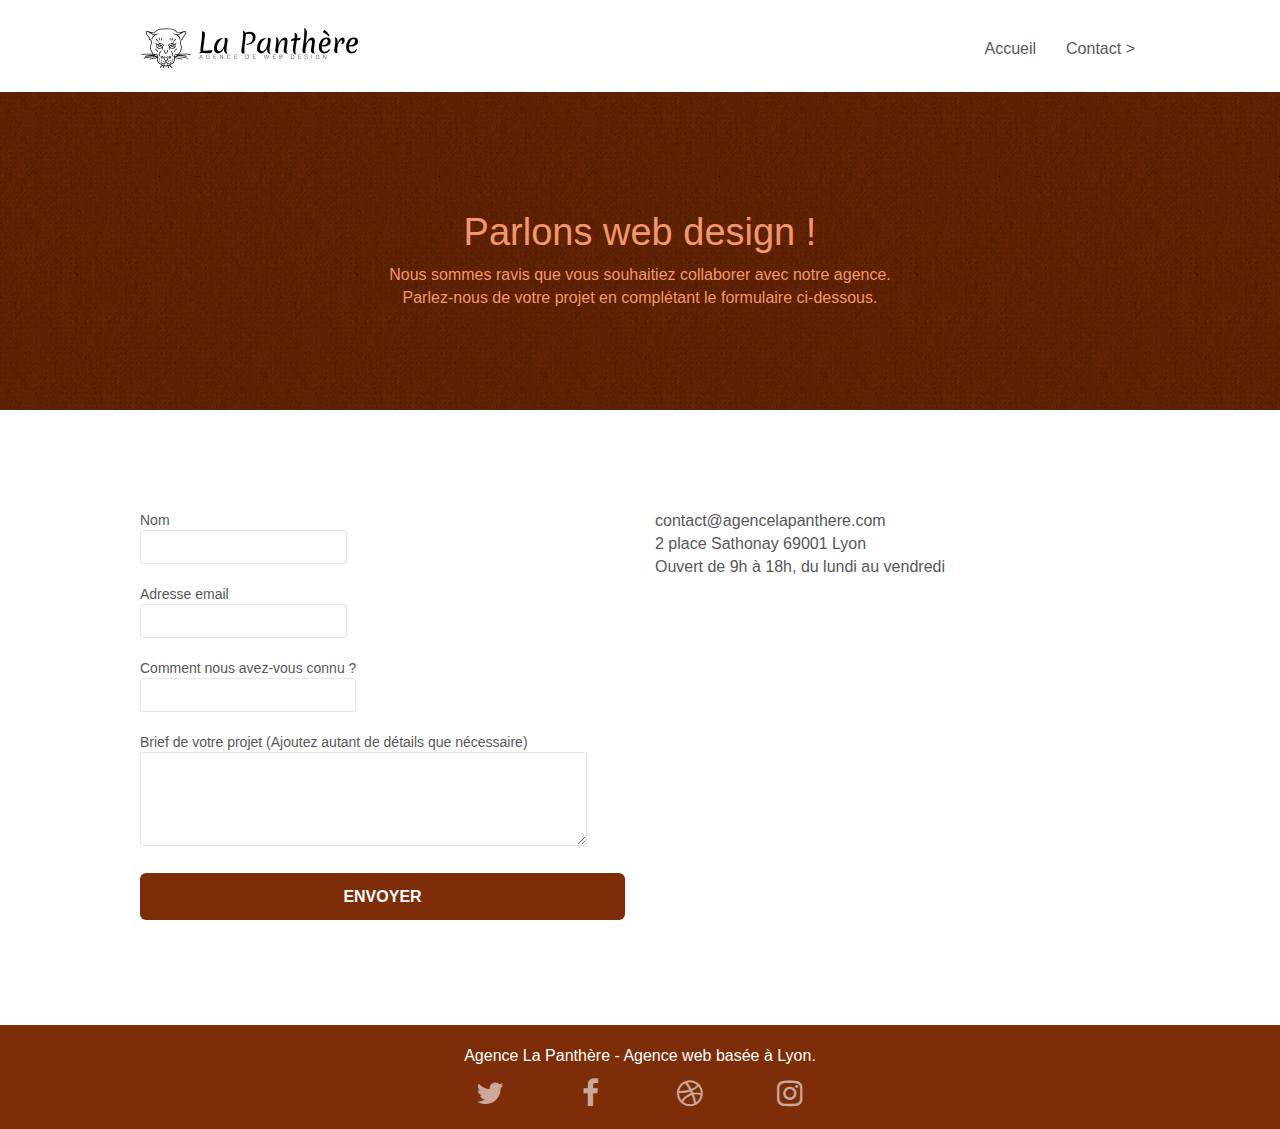
==== contact.html @ 17836293 "correction des liens de reseaux sociaux et ajouts de labels" ====
<!doctype html>
<html lang="fr">
<head>
    <meta charset="utf-8">
    <meta name="description" content="La Panthère est une agence de web design qui aide	les entreprises à devenir attractives et visibles sur internet. Nous travaillerons avec vous pour comprendre vos objectifs commerciaux afin de vous proposer le meilleur design possible avec une équipe de graphistes talentueux">
    <meta name="viewport" content="width=device-width, initial-scale=1.0, viewport-fit=cover">
    <link rel="shortcut icon" type="image/png" href="favicon.jpg">
    
	<link rel="stylesheet" type="text/css" href="./css/bootstrap.css">
	<link rel="stylesheet" type="text/css" href="style.css">
	<link rel="stylesheet" type="text/css" href="./css/font-awesome.css">
	<link rel="stylesheet" type="text/css" href="./css/et-line.css">
	
    
	
    <title>Contact</title>

    
<!-- Analytics -->
 
<!-- Analytics END -->
    
</head>
<body>
    
<!-- bloc-0 -->
<header class="bloc bgc-white l-bloc " id="bloc-0">
	<div class="container bloc-sm">
		<nav class="navbar row">
			<div class="navbar-header">
				<a class="navbar-brand" href="index.html"><img src="img/agence-la-panthere-monochrome.svg" alt="logo agence la panthère" height="40" /></a>
				<button id="nav-toggle" type="button" class="ui-navbar-toggle navbar-toggle" data-toggle="collapse" data-target=".navbar-1">
					<span class="sr-only">Toggle navigation</span><span class="icon-bar"></span><span class="icon-bar"></span><span class="icon-bar"></span>
				</button>
			</div>
			<div class="collapse navbar-collapse navbar-1 special-dropdown-nav">
				<ul class="site-navigation nav navbar-nav">
					<li>
						<a href="index.html">Accueil</a>
					</li>
					<li>
					</li>
					<li>
						<a href="contact.html">Contact &gt;</a>
					</li>
				</ul>
			</div>
		</nav>
	</div>
</header>
<!-- bloc-0 END -->
<main>
<!-- bloc-6 -->
<div class="bloc bg-dots-bg bg-repeat bgc-atomic-tangerine d-bloc bloc-bg-texture texture-paper" id="bloc-6">
	<div class="container bloc-lg">
		<div class="row">
			<div class="col-sm-12">
				<h1 class="text-center hero-bloc-text tc-white">
					Parlons web design !
				</h1>
				<p class="text-center mg-lg tc-white tight-width-whitespace">
					Nous sommes ravis que vous souhaitiez collaborer avec notre agence.<br>
					Parlez-nous de votre projet en complétant le formulaire ci-dessous.
				</p>
			</div>
		</div>
	</div>
</div>
<!-- bloc-6 END -->

<!-- bloc-7 -->
<div class="bloc bgc-white l-bloc" id="bloc-7">
	<div class="container bloc-lg">
		<div class="row">
			<div class="col-sm-6">
				<form id="form_1" novalidate success-msg="Your message has been sent." fail-msg="Sorry it seems that our mail server is not responding, Sorry for the inconvenience!">
					<div class="form-group">
						<label>
							Nom						
							<input id="name" class="form-control" required />
						</label>
					</div>
					<div class="form-group">
						<label>
							Adresse email
							<input id="email" class="form-control" type="email" required />
						</label>
					</div>
					<div class="form-group">
						<label>
							Comment nous avez-vous connu ?
							<input class="form-control" type="email" required id="input_504" />
						</label>
					</div>
					<div class="form-group">
						<label>
							Brief de votre projet (Ajoutez autant de détails que nécessaire)<br>
							<textarea id="message" class="form-control" rows="4" cols="50" required></textarea>
						</label>
					</div> 
					<button class="bloc-button btn btn-lg btn-block cta-hero btn-atomic-tangerine" type="submit">
						Envoyer
					</button>
				</form>
			</div>
			<div class="col-sm-6">
				<p>
					contact@agencelapanthere.com<br>2 place Sathonay 69001 Lyon<br>Ouvert de 9h à 18h, du lundi au vendredi<br>
				</p>
			</div>
		</div>
	</div>
</div>
<!-- bloc-7 END -->
</main>

<!-- ScrollToTop Button -->
<a class="bloc-button btn btn-d scrollToTop" onclick="scrollToTarget('1')"><span class="fa fa-chevron-up"></span></a>
<!-- ScrollToTop Button END-->


<!-- Footer - bloc-8 -->
<footer class="bloc bgc-atomic-tangerine d-bloc" id="bloc-8">
	<div class="container bloc-sm">
		<div class="row">
			<div class="col-sm-12">
				<p class="text-center white">
					Agence La Panthère - Agence web basée à Lyon.<br>
				</p>
				<div class="row row-no-gutters social">
					<div class="col-sm-3">
						<div class="text-center">
							<a class="social" href="https://twitter.com"><span class="fa fa-twitter icon-md" aria-label="Twitter"></span></a>
						</div>
					</div>
					<div class="col-sm-3">
						<div class="text-center">
							<a class="social" href="https://fr-fr.facebook.com"><span class="fa fa-facebook icon-md" aria-label="Facebook"></span></a>
						</div>
					</div>
					<div class="col-sm-3">
						<div class="text-center">
							<a class="social" href="https://dribbble.com"><span class="fa fa-dribbble icon-md" aria-label="Dribbble"></span></a>
						</div>
					</div>
					<div class="col-sm-3">
						<div class="text-center">
							<a class="social" href="https://www.instagram.com"><span class="fa fa-instagram icon-md" aria-label="Instagram"></span></a>
						</div>
					</div>
				</div>
			</div>
		</div>
	</div>
</footer>
<!-- Footer - bloc-8 END -->

    
<script defer src="./js/jquery-2.1.0.js"></script>
<script defer src="./js/bootstrap.js"></script>
<script defer src="./js/blocs.js"></script>
<script defer src="./js/jqBootstrapValidation.js"></script>
<script defer src="./js/formHandler.js"></script>
</body>

</html>
---- style.css ----
body {
    margin: 0;
    padding: 0;
    background: #FFF;
    overflow-x: hidden;
    -webkit-font-smoothing: antialiased;
    -moz-osx-font-smoothing: grayscale;
}

a,
button {
    transition: all .3s ease-in-out;
    outline: none!important;
}

a:hover {
    text-decoration: none;
    cursor: pointer;
}

#page-loading-blocs-notifaction {
    position: fixed;
    top: 0;
    bottom: 0;
    width: 100%;
    z-index: 100000;
    background: #FFFFFF url("img/pageload-spinner.gif") no-repeat center center;
}

.bloc {
    width: 100%;
    clear: both;
    background: 50% 50% no-repeat;
    padding: 0 50px;
    -webkit-background-size: cover;
    -moz-background-size: cover;
    -o-background-size: cover;
    background-size: cover;
    position: relative;
}

.bloc .container {
    padding-left: 0;
    padding-right: 0;
}

.bloc-lg {
    padding: 100px 50px;
}

.bloc-md {
    padding: 50px;
}

.bloc-sm {
    padding: 20px 50px;
}

.bg-center,
.bg-l-edge,
.bg-r-edge,
.bg-t-edge,
.bg-b-edge,
.bg-tl-edge,
.bg-bl-edge,
.bg-tr-edge,
.bg-br-edge,
.bg-repeat {
    -webkit-background-size: auto!important;
    -moz-background-size: auto!important;
    -o-background-size: auto!important;
    background-size: auto!important;
}

.bg-repeat {
    background: repeat;
}

.bg-t-edge {
    background: top no-repeat;
}

.bloc-bg-texture::before {
    content: "";
    background-size: 2px 2px;
    position: absolute;
    top: 0;
    bottom: 0;
    left: 0;
    right: 0;
}

.texture-paper::before {
    background: url("img/texture-paper.png");
    background-size: 280px 280px;
}

.b-parallax {
    background-attachment: fixed;
}

.d-bloc {
    color: rgba(255, 255, 255, .7);
}

.d-bloc button:hover {
    color: rgba(255, 255, 255, .9);
}

.d-bloc .icon-round,
.d-bloc .icon-square,
.d-bloc .icon-rounded,
.d-bloc .icon-semi-rounded-a,
.d-bloc .icon-semi-rounded-b {
    border-color: rgba(255, 255, 255, .9);
}

.d-bloc .divider-h span {
    border-color: rgba(255, 255, 255, .2);
}

.d-bloc .a-btn,
.d-bloc .navbar a,
.d-bloc .navbar-brand,
.d-bloc a .icon-sm,
.d-bloc a .icon-md,
.d-bloc a .icon-lg,
.d-bloc a .icon-xl,
.d-bloc h1 a,
.d-bloc h2 a,
.d-bloc h3 a,
.d-bloc h4 a,
.d-bloc h5 a,
.d-bloc h6 a,
.d-bloc p a {
    color: rgba(255, 255, 255, .6);
}

.d-bloc .a-btn:hover,
.d-bloc .navbar a:hover,
.d-bloc .navbar-brand:hover,
.d-bloc a:hover .icon-sm,
.d-bloc a:hover .icon-md,
.d-bloc a:hover .icon-lg,
.d-bloc a:hover .icon-xl,
.d-bloc h1 a:hover,
.d-bloc h2 a:hover,
.d-bloc h3 a:hover,
.d-bloc h4 a:hover,
.d-bloc h5 a:hover,
.d-bloc h6 a:hover,
.d-bloc p a:hover {
    color: rgba(255, 255, 255, 1);
}

.d-bloc .navbar-toggle .icon-bar {
    background: rgba(255, 255, 255, 1);
}

.d-bloc .btn-wire,
.d-bloc .btn-wire:hover {
    color: rgba(255, 255, 255, 1);
    border-color: rgba(255, 255, 255, 1);
}

.d-bloc .panel {
    color: rgba(0, 0, 0, .5);
}

.d-bloc .panel button:hover {
    color: rgba(0, 0, 0, .7);
}

.d-bloc .panel icon {
    border-color: rgba(0, 0, 0, .7);
}

.d-bloc .panel .divider-h span {
    border-color: rgba(0, 0, 0, .1);
}

.d-bloc .panel .a-btn {
    color: rgba(0, 0, 0, .6);
}

.d-bloc .panel .a-btn:hover {
    color: rgba(0, 0, 0, 1);
}

.d-bloc .panel .btn-wire,
.d-bloc .panel .btn-wire:hover {
    color: rgba(0, 0, 0, .7);
    border-color: rgba(0, 0, 0, .3);
}

.d-bloc .panel,
.l-bloc {
    color: rgba(0, 0, 0, .5);
}

.d-bloc .panel button:hover,
.l-bloc button:hover {
    color: rgba(0, 0, 0, .7);
}

.l-bloc .icon-round,
.l-bloc .icon-square,
.l-bloc .icon-rounded,
.l-bloc .icon-semi-rounded-a,
.l-bloc .icon-semi-rounded-b {
    border-color: rgba(0, 0, 0, .7);
}

.d-bloc .panel .divider-h span,
.l-bloc .divider-h span {
    border-color: rgba(0, 0, 0, .1);
}

.d-bloc .panel .a-btn,
.l-bloc .a-btn,
.l-bloc .navbar a,
.l-bloc .navbar-brand,
.l-bloc a .icon-sm,
.l-bloc a .icon-md,
.l-bloc a .icon-lg,
.l-bloc a .icon-xl,
.l-bloc h1 a,
.l-bloc h2 a,
.l-bloc h3 a,
.l-bloc h4 a,
.l-bloc h5 a,
.l-bloc h6 a,
.l-bloc p a {
    color: rgba(0, 0, 0, .6);
}

.d-bloc .panel .a-btn:hover,
.l-bloc .a-btn:hover,
.l-bloc .navbar a:hover,
.l-bloc .navbar-brand:hover,
.l-bloc a:hover .icon-sm,
.l-bloc a:hover .icon-md,
.l-bloc a:hover .icon-lg,
.l-bloc a:hover .icon-xl,
.l-bloc h1 a:hover,
.l-bloc h2 a:hover,
.l-bloc h3 a:hover,
.l-bloc h4 a:hover,
.l-bloc h5 a:hover,
.l-bloc h6 a:hover,
.l-bloc p a:hover {
    color: rgba(0, 0, 0, 1);
}

.l-bloc .navbar-toggle .icon-bar {
    color: rgba(0, 0, 0, .6);
}

.d-bloc .panel .btn-wire,
.d-bloc .panel .btn-wire:hover,
.l-bloc .btn-wire,
.l-bloc .btn-wire:hover {
    color: rgba(0, 0, 0, .7);
    border-color: rgba(0, 0, 0, .3);
}

.voffset {
    margin-top: 30px;
}

.voffset-lg {
    margin-top: 80px;
}

.row-no-gutters {
    margin-right: 0;
    margin-left: 0;
}

.row.row-no-gutters > [class^="col-"],
.row.row-no-gutters > [class*=" col-"] {
    padding-right: 0;
    padding-left: 0;
}

#bloc-1-hero h1 {
    font-size: 32px;
}

.navbar {
    margin-bottom: 0;
    z-index: 1;
}

.navbar-brand {
    height: auto;
    padding: 3px 15px;
    font-size: 25px;
    font-weight: normal;
    font-weight: 600;
    line-height: 44px;
}

.navbar-brand img {
    max-height: 200px;
    margin: 0 5px 0 0;
    display: inline;
}

.navbar-brand img[src$=svg] {
    min-width: 100px;
}

.nav-center .navbar-brand img {
    margin: 0;
}

.navbar .nav {
    padding-top: 2px;
    margin-right: -16px;
    float: right;
    z-index: 1;
}

.nav > li {
    float: left;
    margin-top: 4px;
    font-size: 16px;
}

.navbar-nav .open .dropdown-menu > li > a {
    text-align: inherit;
}

.nav > li a:hover,
.nav > li a:focus {
    background: transparent;
}

.navbar-toggle {
    margin: 10px 10px 0 0;
    border: 0px;
}

.navbar-toggle:hover {
    background: transparent!important;
}

.navbar-toggle .icon-bar {
    background-color: rgba(0, 0, 0, .5);
    width: 26px;
}

.nav-invert .navbar .nav {
    float: left;
}

.nav-invert .navbar-header,
.nav-invert .navbar-brand {
    float: right;
    position: relative;
    z-index: 2;
}

@media (min-width: 768px) {
    .site-navigation {
        position: absolute;
        top: 50%;
        right: 20px;
        transform: translate(0, -50%);
        -webkit-transform: translateY(-50%);
    }
    .nav > li .dropdown-menu a,
    .nav > li .dropdown-menu a:hover {
        color: #484848;
    }
    .nav-invert .site-navigation {
        left: 0;
        right: 0;
    }
    .nav-center {
        text-align: center;
    }
    .nav-center .navbar-header {
        width: 100%;
    }
    .nav-center .navbar-header,
    .nav-center .navbar-brand,
    .nav-center .nav > li {
        float: none;
        display: inline-block;
    }
    .nav-center .site-navigation {
        position: relative;
        width: 100%;
        right: 0;
        margin-right: 0px;
        margin-top: 20px;
    }
    .nav-center.mini-nav .navbar-toggle {
        float: none;
        margin: 10px auto 0;
    }
}

.nav > li > .dropdown a {
    background: none!important;
    display: block;
    padding: 14px 15px;
}

nav .caret {
    margin: 0 5px;
}

.dropdown-menu .dropdown-menu {
    top: -8px;
    left: 100%;
}

.dropdown-menu .dropmenu-flow-right {
    top: 100%;
    left: 0;
    margin-left: -1px;
    border-top-left-radius: 0;
    border-top-right-radius: 0;
}

.dropdown-menu .dropdown span {
    border: 4px solid black;
    border-top-color: transparent;
    border-right-color: transparent;
    border-bottom-color: transparent;
    margin: 6px -5px 0 0!important;
    float: right;
}

.mg-md {
    margin-top: 10px;
    margin-bottom: 20px;
}

.mg-lg {
    margin-top: 10px;
    margin-bottom: 40px;
}

.btn {
    margin: 0 5px 5px 0;
}

.btn.pull-right {
    margin: 0 0 5px 5px;
}

.btn-d,
.btn-d:hover,
.btn-d:focus {
    color: #FFF;
    background: rgba(0, 0, 0, .3);
}

button {
    outline: none!important;
}

.btn-rd {
    border-radius: 40px;
}

.btn-clean {
    border: 1px solid rgba(0, 0, 0, .08);
    border-bottom-color: rgba(0, 0, 0, .1);
    text-shadow: 0 1px 0 rgba(0, 0, 1, .1);
    box-shadow: 0 1px 3px rgba(0, 0, 1, .25), inset 0 1px 0 0 rgba(255, 255, 255, .15);
}

.icon-md {
    font-size: 30px!important;
}

.icon-lg {
    font-size: 60px!important;
}

.sm-shadow {
    text-shadow: 0 1px 2px rgba(0, 0, 0, .3);
}

.panel-sq,
.panel-sq .panel-heading,
.panel-sq .panel-footer {
    border-radius: 0;
}

.panel-rd {
    border-radius: 30px;
}

.panel-rd .panel-heading {
    border-radius: 29px 29px 0 0;
}

.panel-rd .panel-footer {
    border-radius: 0 0 29px 29px;
}

.form-control {
    border-color: rgba(0, 0, 0, .1);
    box-shadow: none;
}

.scrollToTop {
    width: 40px;
    height: 40px;
    position: fixed;
    bottom: 20px;
    right: 20px;
    opacity: 0;
    z-index: 500;
    transition: all .3s ease-in-out;
}

.scrollToTop span {
    margin-top: 6px;
}

.showScrollTop {
    font-size: 14px;
    opacity: 1;
}

a[data-lightbox] {
    position: relative;
    display: block;
    text-align: center;
}

a[data-lightbox]:hover::before {
    content: "+";
    font-family: "HelveticaNeue-Light", "Helvetica Neue Light", "Helvetica Neue", Helvetica, Arial;
    font-size: 32px;
    width: 50px;
    height: 50px;
    margin-left: -25px;
    border-radius: 50%;
    background: rgba(0, 0, 0, .6);
    color: #FFF;
    font-weight: 100;
    z-index: 1;
    position: absolute;
    top: 50%;
    transform: translateY(-50%);
    -webkit-transform: translateY(-50%);
}

a[data-lightbox]:hover img {
    opacity: 0.6;
    -webkit-animation-fill-mode: none;
    animation-fill-mode: none;
}

#lightbox-modal {
    display: flex;
    align-items: center;
}

#lightbox-modal .modal-dialog {
    width: 90%;
    max-width: 900px;
    margin: 0 auto 0;
}

#lightbox-modal .modal-dialog img {
    max-height: 90vh;
    margin: 0 auto;
}

.lightbox-caption {
    padding: 20px;
    color: #FFF;
    background: rgba(0, 0, 0, .5);
    position: absolute;
    left: 15px;
    right: 15px;
    bottom: 5px;
}

.close-lightbox {
    color: #FFF;
    font-size: 30px;
    position: absolute;
    top: 20px;
    right: 20px;
    z-index: 20;
    background: rgba(0, 0, 0, .5);
    border: none;
    line-height: 30px;
    padding: 0 9px 5px;
    opacity: 0.3;
}

.close-lightbox:hover,
.next-lightbox:hover,
.prev-lightbox:hover {
    opacity: 1.0;
    color: #FFF;
}

.next-lightbox,
.prev-lightbox {
    font-size: 20px;
    color: rgba(255, 255, 255, .9);
    background: rgba(0, 0, 0, .5);
    transition: all .2s ease-in-out;
    position: absolute;
    top: 45%;
    z-index: 1;
    opacity: 0.4;
}

.next-lightbox {
    padding: 6px 8px 1px 13px;
    right: 25px;
}

.prev-lightbox {
    padding: 6px 13px 1px 10px;
    left: 25px;
}

.snapshot-lb .modal-body {
    padding-bottom: 45px;
}

.snapshot-lb .lightbox-caption {
    padding: 0;
    color: rgba(0, 0, 0, .5);
    background: none;
}

h1,
h2,
h3,
h4,
h5,
h6,
p,
label,
.btn,
a {
    font-family: "helvetica";
    font-weight: 400;
    color: #575757!important;
}

.container {
    max-width: 1000px;
}

.hero-bloc-text {
    font-size: 38px;
}

.hero-bloc-text-sub {
    font-size: 36px;
}

.statement-bloc-text {
    line-height: 26px;
    font-style: italic;
    font-size: 20px;
    text-align: center;
    font-weight: lighter;
    max-width: 520px;
    margin: auto auto auto auto;
}

p {
    font-size: 16px;
}

.tight-width-whitespace {
    max-width: 600px;
    margin: auto auto auto auto;
}

.h1 {
    font-size: 20px;
    font-family: "Open Sans";
}

.cta-hero {
    margin-top: 22px;
    color: #FFFFFF!important;
    text-transform: uppercase;
    padding: 12px 28px 12px 28px;
    font-size: 16px;
    font-weight: 700;
}

.social {
    max-width: 400px;
    margin: auto auto auto auto;
}

h2 {
    font-size: 22px;
    line-height: 1.4em;
}

h3 {
    font-size: 15px;
    text-transform: uppercase;
    font-weight: 700;
    color: #333333!important;
}

.med-width-whitespace {
    max-width: 800px;
    margin: auto auto auto auto;
    box-shadow: 0px 0px 0px #000000;
}

h1 {
    color: #333333!important;
}

h4 {
    color: #333333!important;
}

.icons {
    margin-bottom: 14px;
    margin-top: 24px;
}

.white {
    color: #FFFFFF!important;
}

.portfolio-thumb {
    margin-bottom: 24px;
}

.portfolio-row {
    margin-bottom: 44px;
    margin-top: 50px;
}

.avatar {
    box-shadow: 0px 4px 9px rgba(0, 0, 0, 0.3);
}

.black-background {
    background-color: rgba(165, 147, 99, 0.7);
    padding: 40px 40px 40px 40px;
}

.bold-link {
    font-weight: 900;
    text-decoration: underline!important;
}

.bgc-white {
    background-color: #FFFFFF;
}

.bgc-dark-slate-blue {
    background-color: #364577;
}

.bgc-atomic-tangerine {
    background-color: #7d2d07;
}

.tc-white {
    color: #F3976C!important;
}

.btn-atomic-tangerine {
    background: #7d2d07;
    color: #FFFFFF!important;
}

.btn-atomic-tangerine:hover {
    background: #c27956!important;
    color: #FFFFFF!important;
}

.ltc-white {
    color: #FFFFFF!important;
}

.ltc-white:hover {
    color: #cccccc!important;
}

.ltc-atomic-tangerine {
    color: #F3976C!important;
}

.ltc-atomic-tangerine:hover {
    color: #c27956!important;
}

.icon-dark-slate-blue {
    color: #364577!important;
    border-color: #364577!important;
}

.bg-dots-bg {
    background-image: url("img/dots-bg.png");
}

.bg-lines-h2-bg {
    background-image: url("img/lines-h2-bg.png");
}

.bg-banniere {
    background-image: url("img/agence-la-panthere.webp");
}

.bg-presentation {
    background-image: url("img/image-de-presentation.webp");
}

p.citation
    {
        font-size: 19px;
        font-style: italic;
        line-height: initial;
        font-weight: 100;
        color: #000000;
    }
span.auteur
    {
        font-style: normal;
        color: #573232;
    }

@media (max-width: 1024px) {
    .bloc {
        padding-left: 20px;
        padding-right: 20px;
    }
    .bloc.full-width-bloc,
    .bloc-tile-2.full-width-bloc .container,
    .bloc-tile-3.full-width-bloc .container,
    .bloc-tile-4.full-width-bloc .container {
        padding-left: 0;
        padding-right: 0;
    }
}

@media (max-width: 992px) and (min-width: 768px) {
    .navbar .nav {
        max-width: 80%
    }
    .nav-center.navbar .nav {
        max-width: 100%
    }
}

@media only screen and (min-device-width: 768px) and (max-device-width: 1024px) and (orientation: landscape) {
    .b-parallax {
        background-attachment: scroll;
    }
}

@media only screen and (min-device-width: 1024px) and (max-device-width: 1366px) and (-webkit-min-device-pixel-ratio: 1.5) {
    .b-parallax {
        background-attachment: scroll;
    }
}

@media (max-width: 991px) {
    .container {
        width: 100%;
    }
    .b-parallax {
        background-attachment: scroll;
    }
    .page-container,
    #hero-bloc {
        overflow-x: hidden;
        position: relative;
    }
    .bloc {
        padding-left: constant(safe-area-inset-left);
        padding-right: constant(safe-area-inset-right);
    }
    .bloc-group,
    .bloc-group .bloc {
        display: block;
        width: 100%;
    }
    .bloc-fill-screen .fill-bloc-top-edge,
    .bloc-fill-screen .fill-bloc-bottom-edge {
        padding: 0 20px;
        padding-left: constant(safe-area-inset-left);
        padding-right: constant(safe-area-inset-right);
    }
}

@media (max-width: 767px) {
    .page-container {
        overflow-x: hidden;
        position: relative;
    }
    h1,
    h2,
    h3,
    h4,
    h5,
    h6,
    p,
    #disqus_thread {
        padding-left: 10px!important;
        padding-right: 10px!important;
    }
    .b-parallax {
        background-attachment: scroll;
    }
    .navbar .nav {
        padding-top: 0;
        border-top: 1px solid rgba(0, 0, 0, .2);
        float: none!important;
    }
    .navbar.row {
        margin-left: 0;
        margin-right: 0;
    }
    .site-navigation {
        position: inherit;
        transform: none;
        -webkit-transform: none;
        -ms-transform: none;
    }
    .nav > li {
        margin-top: 0;
        border-bottom: 1px solid rgba(0, 0, 0, .1);
        background: rgba(0, 0, 0, .05);
        text-align: left;
        padding-left: 15px;
        width: 100%;
    }
    .nav > li:hover {
        background: rgba(0, 0, 0, .08);
    }
    .dropdown .dropdown a .caret {
        float: none;
        margin: 5px 0 0 10px!important;
        border: 4px solid black;
        border-bottom-color: transparent;
        border-right-color: transparent;
        border-left-color: transparent;
    }
    #hero-bloc .navbar .nav {
        background: rgba(0, 0, 0, .8);
    }
    #hero-bloc .navbar .nav a {
        color: rgba(255, 255, 255, .6);
    }
    .hero {
        padding: 50px 0;
    }
    .hero-nav {
        left: -1px;
        right: -1px;
    }
    .navbar-collapse {
        padding: 0;
        overflow-x: hidden;
        -webkit-box-shadow: none;
        box-shadow: none;
    }
    .navbar-brand img {
        max-height: 40px;
        width: auto;
    }
    .nav-invert .navbar-header {
        float: none;
        width: 100%;
    }
    .nav-invert .navbar-toggle {
        float: left;
        margin-left: 10px;
    }
    .bloc {
        padding-left: 0;
        padding-right: 0;
    }
    .bloc-xxl,
    .bloc-xl,
    .bloc-lg {
        padding: 40px 0;
    }
    .bloc-sm,
    .bloc-md {
        padding-left: 0;
        padding-right: 0;
    }
    .bloc-tile-2 .container,
    .bloc-tile-3 .container,
    .bloc-tile-4 .container,
    .bloc-fill-screen .fill-bloc-top-edge,
    .bloc-fill-screen .fill-bloc-bottom-edge {
        padding-left: 0;
        padding-right: 0;
    }
    .a-block {
        padding: 0 10px;
    }
    .btn-dwn {
        display: none;
    }
    .voffset {
        margin-top: 5px;
    }
    .voffset-md {
        margin-top: 20px;
    }
    .voffset-lg {
        margin-top: 30px;
    }
    form {
        padding: 5px;
    }
    .close-lightbox {
        display: inline-block;
    }
    .blocsapp-device-iphone5 {
        background-size: 216px 425px;
        padding-top: 60px;
        width: 216px;
        height: 425px;
    }
    .blocsapp-device-iphone5 img {
        width: 180px;
        height: 320px;
    }
}

@media (max-width: 400px) {
    .bloc {
        padding-left: 0;
        padding-right: 0;
    }
}

@media (max-width: 767px) {
    .bloc-mob-center-text {
        text-align: center;
    }
}
---- css/et-line.css ----
@font-face {
    font-family: et-line;
    src: url(../fonts/et-line.eot);
    src: url(../fonts/et-line.eot?#iefix) format('embedded-opentype'), url(../fonts/et-line.woff) format('woff'), url(../fonts/et-line.ttf) format('truetype'), url(../fonts/et-line.svg#et-line) format('svg');
    font-weight: 400;
    font-style: normal
}

.et-icon-adjustments,
.et-icon-alarmclock,
.et-icon-anchor,
.et-icon-aperture,
.et-icon-attachment,
.et-icon-bargraph,
.et-icon-basket,
.et-icon-beaker,
.et-icon-bike,
.et-icon-book-open,
.et-icon-briefcase,
.et-icon-browser,
.et-icon-calendar,
.et-icon-camera,
.et-icon-caution,
.et-icon-chat,
.et-icon-circle-compass,
.et-icon-clipboard,
.et-icon-clock,
.et-icon-cloud,
.et-icon-compass,
.et-icon-desktop,
.et-icon-dial,
.et-icon-document,
.et-icon-documents,
.et-icon-download,
.et-icon-dribbble,
.et-icon-edit,
.et-icon-envelope,
.et-icon-expand,
.et-icon-facebook,
.et-icon-flag,
.et-icon-focus,
.et-icon-gears,
.et-icon-genius,
.et-icon-gift,
.et-icon-global,
.et-icon-globe,
.et-icon-googleplus,
.et-icon-grid,
.et-icon-happy,
.et-icon-hazardous,
.et-icon-heart,
.et-icon-hotairballoon,
.et-icon-hourglass,
.et-icon-key,
.et-icon-laptop,
.et-icon-layers,
.et-icon-lifesaver,
.et-icon-lightbulb,
.et-icon-linegraph,
.et-icon-linkedin,
.et-icon-lock,
.et-icon-magnifying-glass,
.et-icon-map,
.et-icon-map-pin,
.et-icon-megaphone,
.et-icon-mic,
.et-icon-mobile,
.et-icon-newspaper,
.et-icon-notebook,
.et-icon-paintbrush,
.et-icon-paperclip,
.et-icon-pencil,
.et-icon-phone,
.et-icon-picture,
.et-icon-pictures,
.et-icon-piechart,
.et-icon-presentation,
.et-icon-pricetags,
.et-icon-printer,
.et-icon-profile-female,
.et-icon-profile-male,
.et-icon-puzzle,
.et-icon-quote,
.et-icon-recycle,
.et-icon-refresh,
.et-icon-ribbon,
.et-icon-rss,
.et-icon-sad,
.et-icon-scissors,
.et-icon-scope,
.et-icon-search,
.et-icon-shield,
.et-icon-speedometer,
.et-icon-strategy,
.et-icon-streetsign,
.et-icon-tablet,
.et-icon-target,
.et-icon-telescope,
.et-icon-toolbox,
.et-icon-tools,
.et-icon-tools-2,
.et-icon-trophy,
.et-icon-tumblr,
.et-icon-twitter,
.et-icon-upload,
.et-icon-video,
.et-icon-wallet,
.et-icon-wine {
    font-family: et-line;
    speak: none;
    font-style: normal;
    font-weight: 400;
    font-variant: normal;
    text-transform: none;
    line-height: 1;
    -webkit-font-smoothing: antialiased;
    -moz-osx-font-smoothing: grayscale;
    display: inline-block
}

.et-icon-mobile:before {
    content: "\e000"
}

.et-icon-laptop:before {
    content: "\e001"
}

.et-icon-desktop:before {
    content: "\e002"
}

.et-icon-tablet:before {
    content: "\e003"
}

.et-icon-phone:before {
    content: "\e004"
}

.et-icon-document:before {
    content: "\e005"
}

.et-icon-documents:before {
    content: "\e006"
}

.et-icon-search:before {
    content: "\e007"
}

.et-icon-clipboard:before {
    content: "\e008"
}

.et-icon-newspaper:before {
    content: "\e009"
}

.et-icon-notebook:before {
    content: "\e00a"
}

.et-icon-book-open:before {
    content: "\e00b"
}

.et-icon-browser:before {
    content: "\e00c"
}

.et-icon-calendar:before {
    content: "\e00d"
}

.et-icon-presentation:before {
    content: "\e00e"
}

.et-icon-picture:before {
    content: "\e00f"
}

.et-icon-pictures:before {
    content: "\e010"
}

.et-icon-video:before {
    content: "\e011"
}

.et-icon-camera:before {
    content: "\e012"
}

.et-icon-printer:before {
    content: "\e013"
}

.et-icon-toolbox:before {
    content: "\e014"
}

.et-icon-briefcase:before {
    content: "\e015"
}

.et-icon-wallet:before {
    content: "\e016"
}

.et-icon-gift:before {
    content: "\e017"
}

.et-icon-bargraph:before {
    content: "\e018"
}

.et-icon-grid:before {
    content: "\e019"
}

.et-icon-expand:before {
    content: "\e01a"
}

.et-icon-focus:before {
    content: "\e01b"
}

.et-icon-edit:before {
    content: "\e01c"
}

.et-icon-adjustments:before {
    content: "\e01d"
}

.et-icon-ribbon:before {
    content: "\e01e"
}

.et-icon-hourglass:before {
    content: "\e01f"
}

.et-icon-lock:before {
    content: "\e020"
}

.et-icon-megaphone:before {
    content: "\e021"
}

.et-icon-shield:before {
    content: "\e022"
}

.et-icon-trophy:before {
    content: "\e023"
}

.et-icon-flag:before {
    content: "\e024"
}

.et-icon-map:before {
    content: "\e025"
}

.et-icon-puzzle:before {
    content: "\e026"
}

.et-icon-basket:before {
    content: "\e027"
}

.et-icon-envelope:before {
    content: "\e028"
}

.et-icon-streetsign:before {
    content: "\e029"
}

.et-icon-telescope:before {
    content: "\e02a"
}

.et-icon-gears:before {
    content: "\e02b"
}

.et-icon-key:before {
    content: "\e02c"
}

.et-icon-paperclip:before {
    content: "\e02d"
}

.et-icon-attachment:before {
    content: "\e02e"
}

.et-icon-pricetags:before {
    content: "\e02f"
}

.et-icon-lightbulb:before {
    content: "\e030"
}

.et-icon-layers:before {
    content: "\e031"
}

.et-icon-pencil:before {
    content: "\e032"
}

.et-icon-tools:before {
    content: "\e033"
}

.et-icon-tools-2:before {
    content: "\e034"
}

.et-icon-scissors:before {
    content: "\e035"
}

.et-icon-paintbrush:before {
    content: "\e036"
}

.et-icon-magnifying-glass:before {
    content: "\e037"
}

.et-icon-circle-compass:before {
    content: "\e038"
}

.et-icon-linegraph:before {
    content: "\e039"
}

.et-icon-mic:before {
    content: "\e03a"
}

.et-icon-strategy:before {
    content: "\e03b"
}

.et-icon-beaker:before {
    content: "\e03c"
}

.et-icon-caution:before {
    content: "\e03d"
}

.et-icon-recycle:before {
    content: "\e03e"
}

.et-icon-anchor:before {
    content: "\e03f"
}

.et-icon-profile-male:before {
    content: "\e040"
}

.et-icon-profile-female:before {
    content: "\e041"
}

.et-icon-bike:before {
    content: "\e042"
}

.et-icon-wine:before {
    content: "\e043"
}

.et-icon-hotairballoon:before {
    content: "\e044"
}

.et-icon-globe:before {
    content: "\e045"
}

.et-icon-genius:before {
    content: "\e046"
}

.et-icon-map-pin:before {
    content: "\e047"
}

.et-icon-dial:before {
    content: "\e048"
}

.et-icon-chat:before {
    content: "\e049"
}

.et-icon-heart:before {
    content: "\e04a"
}

.et-icon-cloud:before {
    content: "\e04b"
}

.et-icon-upload:before {
    content: "\e04c"
}

.et-icon-download:before {
    content: "\e04d"
}

.et-icon-target:before {
    content: "\e04e"
}

.et-icon-hazardous:before {
    content: "\e04f"
}

.et-icon-piechart:before {
    content: "\e050"
}

.et-icon-speedometer:before {
    content: "\e051"
}

.et-icon-global:before {
    content: "\e052"
}

.et-icon-compass:before {
    content: "\e053"
}

.et-icon-lifesaver:before {
    content: "\e054"
}

.et-icon-clock:before {
    content: "\e055"
}

.et-icon-aperture:before {
    content: "\e056"
}

.et-icon-quote:before {
    content: "\e057"
}

.et-icon-scope:before {
    content: "\e058"
}

.et-icon-alarmclock:before {
    content: "\e059"
}

.et-icon-refresh:before {
    content: "\e05a"
}

.et-icon-happy:before {
    content: "\e05b"
}

.et-icon-sad:before {
    content: "\e05c"
}

.et-icon-facebook:before {
    content: "\e05d"
}

.et-icon-twitter:before {
    content: "\e05e"
}

.et-icon-googleplus:before {
    content: "\e05f"
}

.et-icon-rss:before {
    content: "\e060"
}

.et-icon-tumblr:before {
    content: "\e061"
}

.et-icon-linkedin:before {
    content: "\e062"
}

.et-icon-dribbble:before {
    content: "\e063"
}
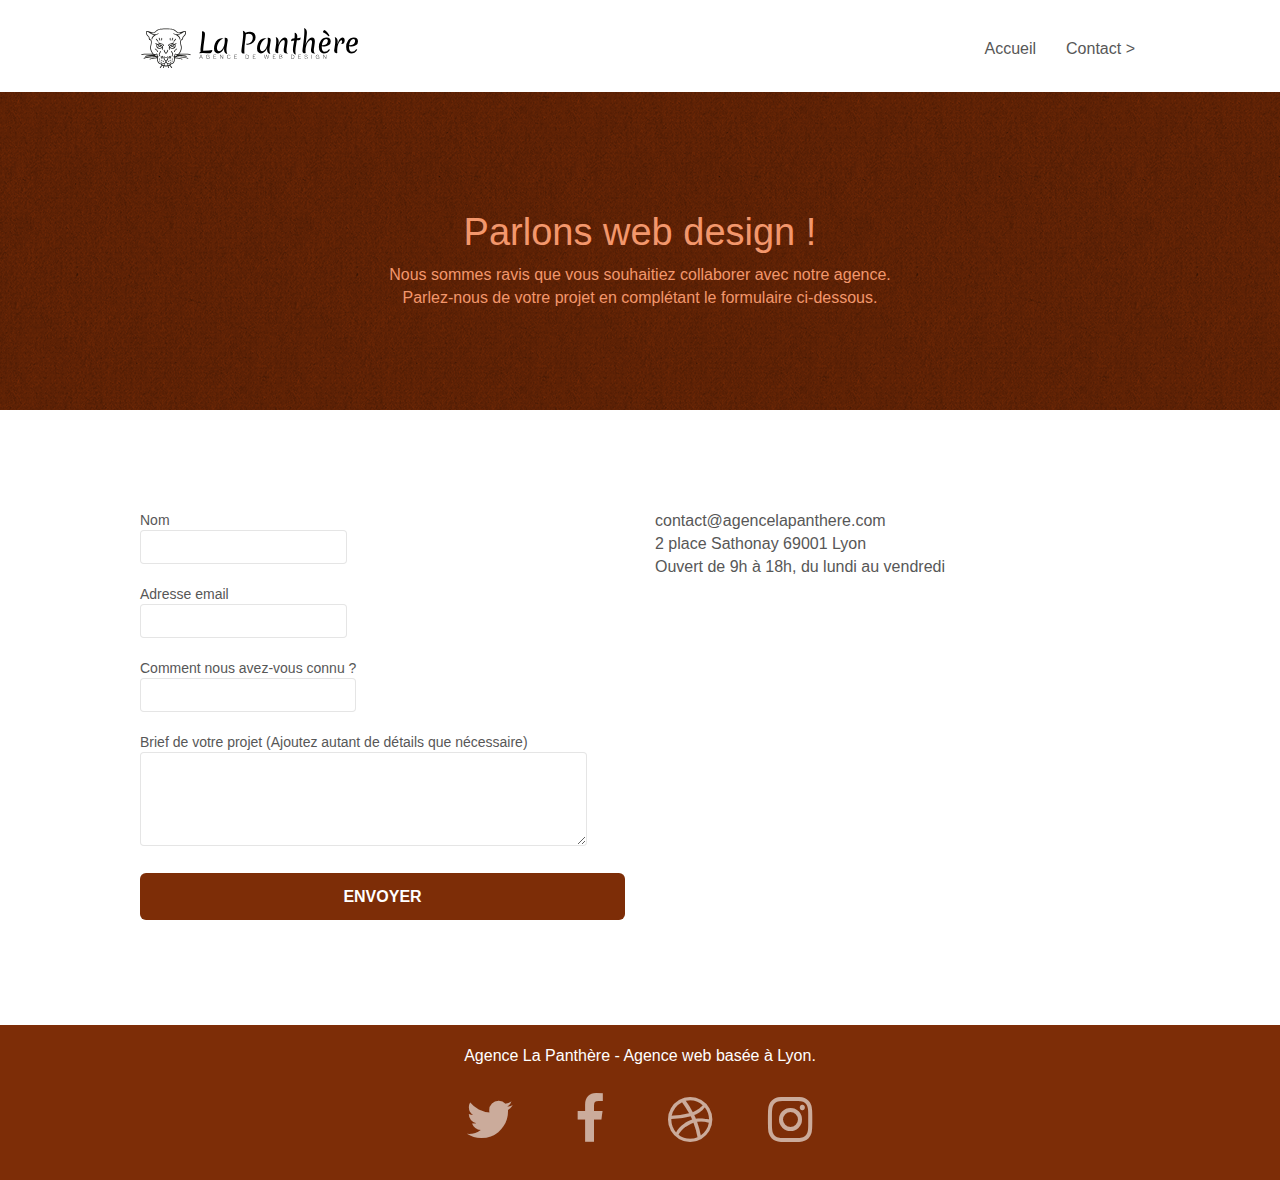
==== commit 682c7b8b: "correction des roles pour les icones" ====
--- a/contact.html
+++ b/contact.html
@@ -130,22 +130,22 @@
 				<div class="row row-no-gutters social">
 					<div class="col-sm-3">
 						<div class="text-center">
-							<a class="social" href="https://twitter.com"><span class="fa fa-twitter icon-md" aria-label="Twitter"></span></a>
+							<a class="social" href="https://twitter.com"><span class="fa fa-twitter icon-md" role="link" aria-label="Twitter"></span></a>
 						</div>
 					</div>
 					<div class="col-sm-3">
 						<div class="text-center">
-							<a class="social" href="https://fr-fr.facebook.com"><span class="fa fa-facebook icon-md" aria-label="Facebook"></span></a>
+							<a class="social" href="https://fr-fr.facebook.com"><span class="fa fa-facebook icon-md" role="link" aria-label="Facebook"></span></a>
 						</div>
 					</div>
 					<div class="col-sm-3">
 						<div class="text-center">
-							<a class="social" href="https://dribbble.com"><span class="fa fa-dribbble icon-md" aria-label="Dribbble"></span></a>
+							<a class="social" href="https://dribbble.com"><span class="fa fa-dribbble icon-md" role="link" aria-label="Dribbble"></span></a>
 						</div>
 					</div>
 					<div class="col-sm-3">
 						<div class="text-center">
-							<a class="social" href="https://www.instagram.com"><span class="fa fa-instagram icon-md" aria-label="Instagram"></span></a>
+							<a class="social" href="https://www.instagram.com"><span class="fa fa-instagram icon-md" role="link" aria-label="Instagram"></span></a>
 						</div>
 					</div>
 				</div>
--- a/style.css
+++ b/style.css
@@ -91,7 +91,7 @@
 }
 
 .texture-paper::before {
-    background: url("img/texture-paper.png");
+    background: url("img/texture-paper.webp");
     background-size: 280px 280px;
 }
 
@@ -476,7 +476,8 @@
 }
 
 .icon-md {
-    font-size: 30px!important;
+    font-size: 52px!important;
+    padding: 15px;
 }
 
 .icon-lg {
@@ -862,17 +863,21 @@
     }
 }
 
+/*
 @media only screen and (min-device-width: 768px) and (max-device-width: 1024px) and (orientation: landscape) {
     .b-parallax {
         background-attachment: scroll;
     }
 }
-
+*/
+
+/*
 @media only screen and (min-device-width: 1024px) and (max-device-width: 1366px) and (-webkit-min-device-pixel-ratio: 1.5) {
     .b-parallax {
         background-attachment: scroll;
     }
 }
+*/
 
 @media (max-width: 991px) {
     .container {
@@ -886,10 +891,12 @@
         overflow-x: hidden;
         position: relative;
     }
+/*
     .bloc {
         padding-left: constant(safe-area-inset-left);
         padding-right: constant(safe-area-inset-right);
     }
+*/
     .bloc-group,
     .bloc-group .bloc {
         display: block;
@@ -898,8 +905,10 @@
     .bloc-fill-screen .fill-bloc-top-edge,
     .bloc-fill-screen .fill-bloc-bottom-edge {
         padding: 0 20px;
+        /*
         padding-left: constant(safe-area-inset-left);
         padding-right: constant(safe-area-inset-right);
+        */
     }
 }
 
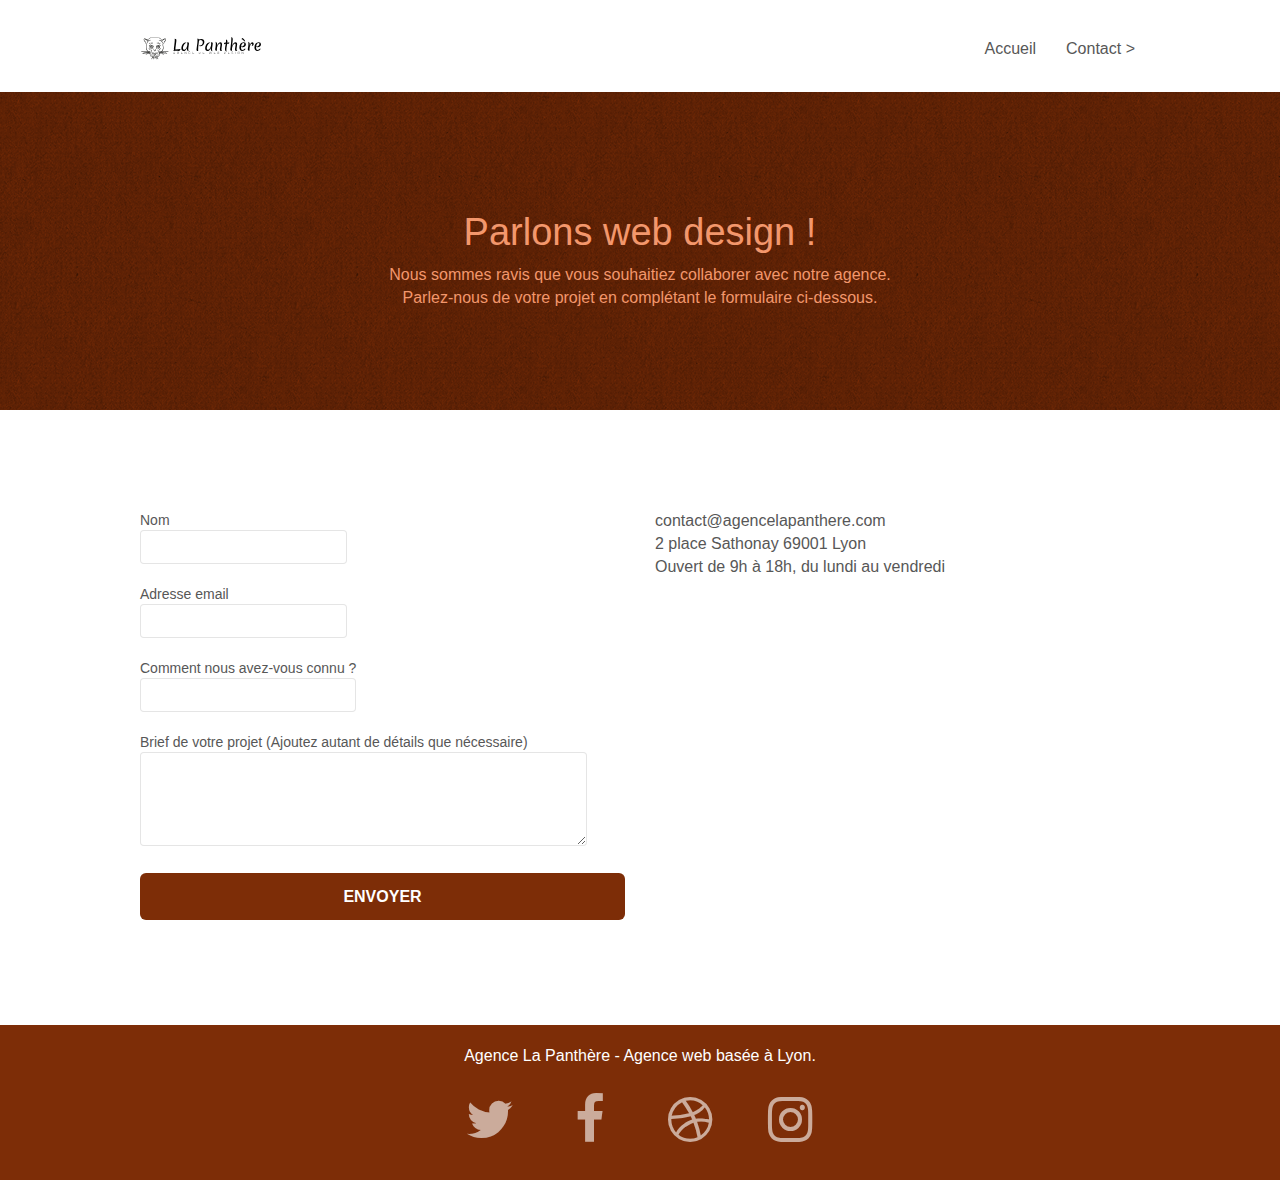
==== commit 074e3998: "maj" ====
--- a/contact.html
+++ b/contact.html
@@ -28,7 +28,7 @@
 	<div class="container bloc-sm">
 		<nav class="navbar row">
 			<div class="navbar-header">
-				<a class="navbar-brand" href="index.html"><img src="img/agence-la-panthere-monochrome.svg" alt="logo agence la panthère" height="40" /></a>
+				<a class="navbar-brand" href="index.html"><img src="img/agence-la-panthere-monochrome.svg" alt="logo agence la panthère" width="120" height="40" /></a>
 				<button id="nav-toggle" type="button" class="ui-navbar-toggle navbar-toggle" data-toggle="collapse" data-target=".navbar-1">
 					<span class="sr-only">Toggle navigation</span><span class="icon-bar"></span><span class="icon-bar"></span><span class="icon-bar"></span>
 				</button>
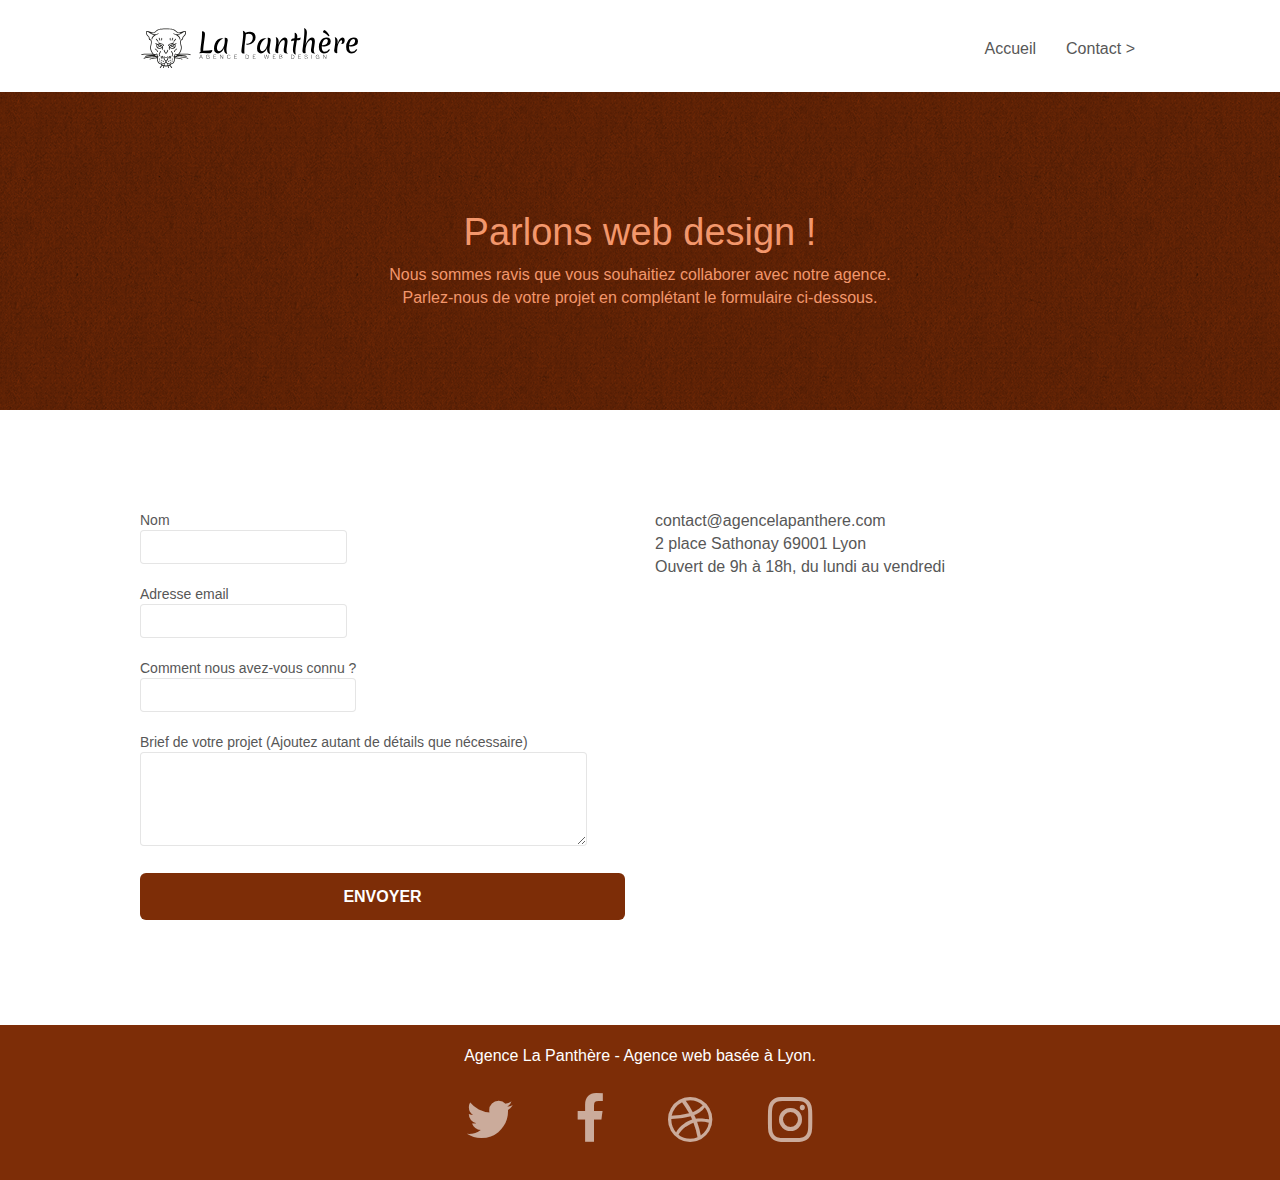
==== commit 9cda3021: "modification de la taille du logo et intégration dans le css" ====
--- a/contact.html
+++ b/contact.html
@@ -28,7 +28,7 @@
 	<div class="container bloc-sm">
 		<nav class="navbar row">
 			<div class="navbar-header">
-				<a class="navbar-brand" href="index.html"><img src="img/agence-la-panthere-monochrome.svg" alt="logo agence la panthère" width="120" height="40" /></a>
+				<a class="navbar-brand" href="index.html"><img src="img/agence-la-panthere-monochrome.svg" alt="logo agence la panthère"  class="logo"/></a>
 				<button id="nav-toggle" type="button" class="ui-navbar-toggle navbar-toggle" data-toggle="collapse" data-target=".navbar-1">
 					<span class="sr-only">Toggle navigation</span><span class="icon-bar"></span><span class="icon-bar"></span><span class="icon-bar"></span>
 				</button>
--- a/style.css
+++ b/style.css
@@ -826,6 +826,12 @@
     background-image: url("img/image-de-presentation.webp");
 }
 
+img.logo 
+    {
+        height: 40px;
+
+    }
+
 p.citation
     {
         font-size: 19px;
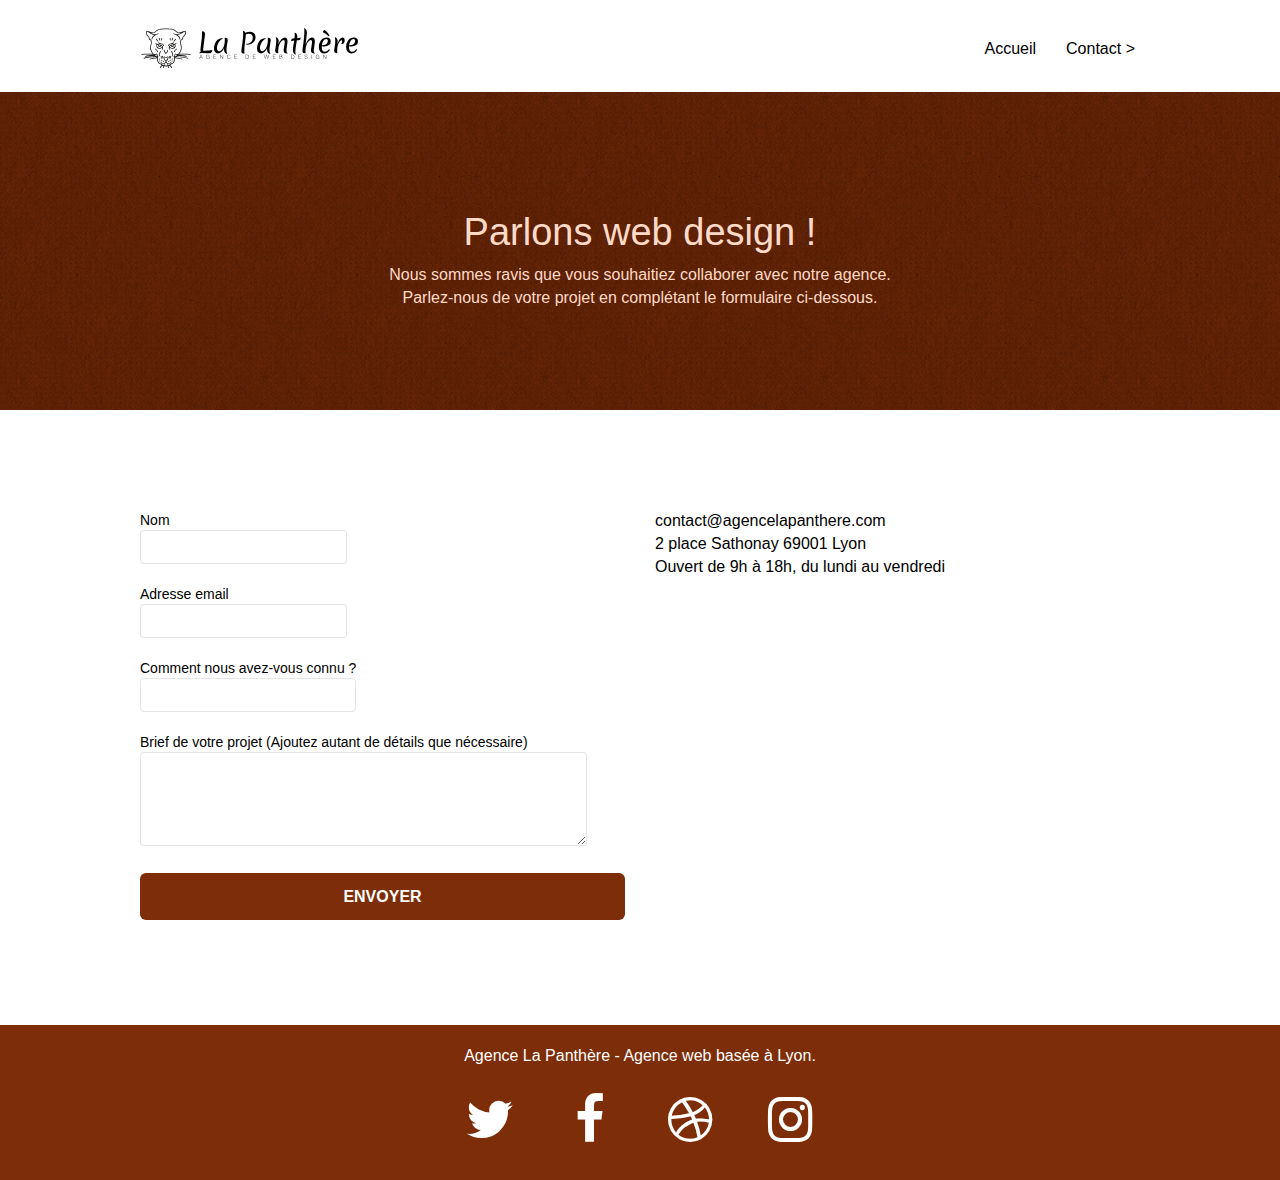
==== commit 6cf696f6: "correction du form dans la page contact" ====
--- a/contact.html
+++ b/contact.html
@@ -73,7 +73,7 @@
 	<div class="container bloc-lg">
 		<div class="row">
 			<div class="col-sm-6">
-				<form id="form_1" novalidate success-msg="Your message has been sent." fail-msg="Sorry it seems that our mail server is not responding, Sorry for the inconvenience!">
+				<form id="form_1">
 					<div class="form-group">
 						<label>
 							Nom						
@@ -130,22 +130,22 @@
 				<div class="row row-no-gutters social">
 					<div class="col-sm-3">
 						<div class="text-center">
-							<a class="social" href="https://twitter.com"><span class="fa fa-twitter icon-md" role="link" aria-label="Twitter"></span></a>
+							<a class="social" href="https://twitter.com"><span class="fa fa-twitter icon-md" role="link" aria-label="Twitter" aria-hidden="true"></span><span class="sr-only">Twitter</span></a>
 						</div>
 					</div>
 					<div class="col-sm-3">
 						<div class="text-center">
-							<a class="social" href="https://fr-fr.facebook.com"><span class="fa fa-facebook icon-md" role="link" aria-label="Facebook"></span></a>
+							<a class="social" href="https://fr-fr.facebook.com"><span class="fa fa-facebook icon-md" role="link" aria-label="Facebook" aria-hidden="true"></span><span class="sr-only">Facebook</span></a>
 						</div>
 					</div>
 					<div class="col-sm-3">
 						<div class="text-center">
-							<a class="social" href="https://dribbble.com"><span class="fa fa-dribbble icon-md" role="link" aria-label="Dribbble"></span></a>
+							<a class="social" href="https://dribbble.com"><span class="fa fa-dribbble icon-md" role="link" aria-label="Dribbble" aria-hidden="true"></span><span class="sr-only">Dribbble</span></a>
 						</div>
 					</div>
 					<div class="col-sm-3">
 						<div class="text-center">
-							<a class="social" href="https://www.instagram.com"><span class="fa fa-instagram icon-md" role="link" aria-label="Instagram"></span></a>
+							<a class="social" href="https://www.instagram.com"><span class="fa fa-instagram icon-md" role="link" aria-label="Instagram" aria-hidden="true"></span><span class="sr-only">Instagram</span></a>
 						</div>
 					</div>
 				</div>
--- a/style.css
+++ b/style.css
@@ -6,6 +6,11 @@
     -webkit-font-smoothing: antialiased;
     -moz-osx-font-smoothing: grayscale;
 }
+
+.sr-only
+    {
+        color: white;
+    }
 
 a,
 button {
@@ -133,7 +138,7 @@
 .d-bloc h5 a,
 .d-bloc h6 a,
 .d-bloc p a {
-    color: rgba(255, 255, 255, .6);
+    color: rgba(255, 255, 255, 1);
 }
 
 .d-bloc .a-btn:hover,
@@ -652,7 +657,7 @@
 a {
     font-family: "helvetica";
     font-weight: 400;
-    color: #575757!important;
+    color: #000000!important;
 }
 
 .container {
@@ -776,7 +781,7 @@
 }
 
 .tc-white {
-    color: #F3976C!important;
+    color: #ffdac8!important;
 }
 
 .btn-atomic-tangerine {
@@ -811,11 +816,11 @@
 }
 
 .bg-dots-bg {
-    background-image: url("img/dots-bg.png");
+    background-image: url("img/dots-bg.webp");
 }
 
 .bg-lines-h2-bg {
-    background-image: url("img/lines-h2-bg.png");
+    background-image: url("img/lines-h2-bg.webp");
 }
 
 .bg-banniere {
